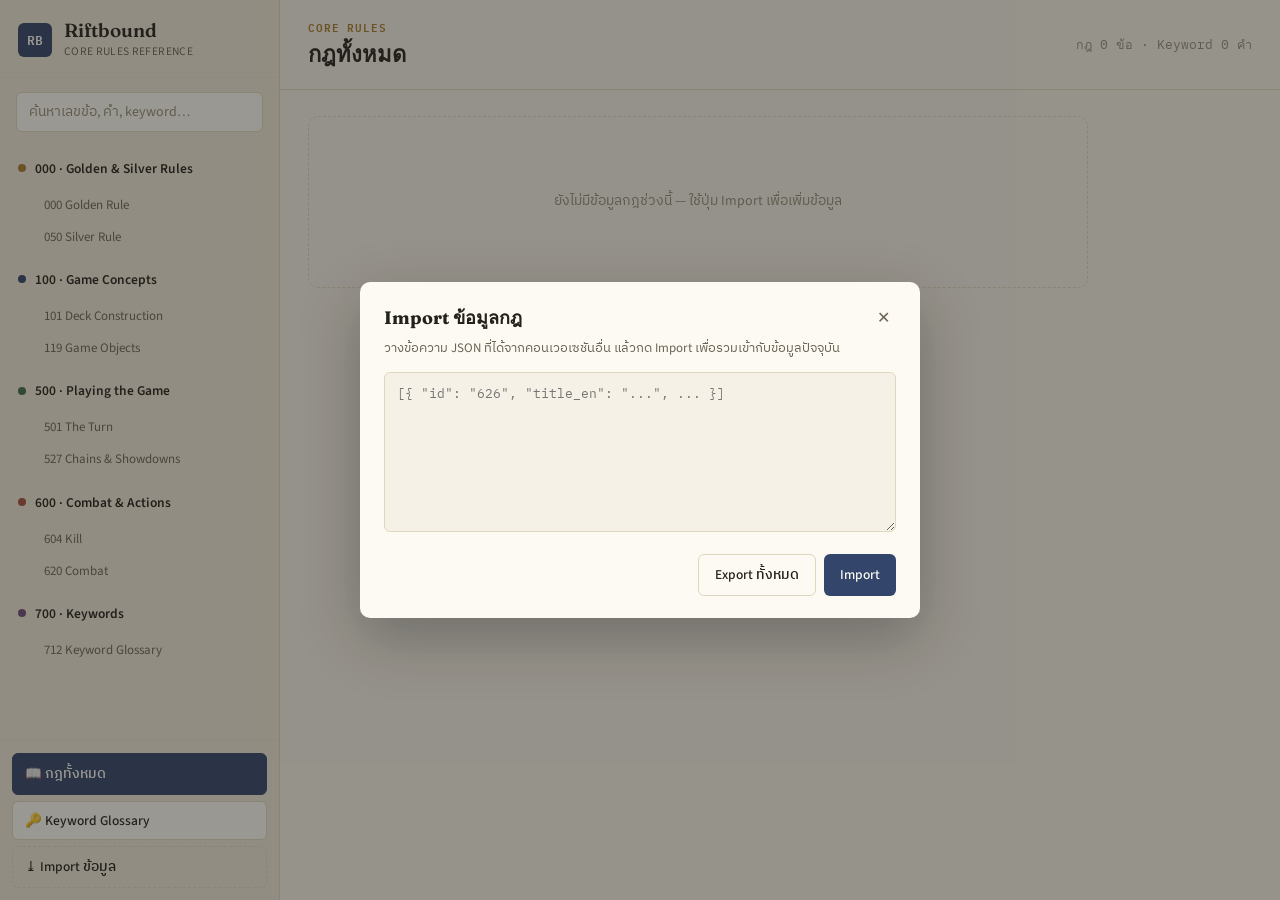
==== riftbound-rules.html @ e8cb07b5 "Add files via upload" ====
<!DOCTYPE html>
<html lang="th">
<head>
<meta charset="UTF-8">
<meta name="viewport" content="width=device-width, initial-scale=1.0">
<title>Riftbound — Core Rules</title>

<link rel="preconnect" href="https://fonts.googleapis.com">
<link rel="preconnect" href="https://fonts.gstatic.com" crossorigin>
<link href="https://fonts.googleapis.com/css2?family=Fraunces:opsz,wght@9..144,400;9..144,600;9..144,700&family=IBM+Plex+Mono:wght@500;600&family=IBM+Plex+Sans+Thai:wght@400;500;600&family=Source+Sans+3:wght@400;500;600&display=swap" rel="stylesheet">

<!-- ==========================================================================
     BLOCK 1 — SHELL & LAYOUT (style)
     Design tokens + layout for sidebar / topbar / cards / glossary / modal.
     Status: DONE
     ========================================================================== -->
<style>
:root {
  /* --- surfaces --- */
  --paper:        #F5F1E7;
  --paper-alt:    #EDE7D6;
  --panel:        #FCFAF3;
  --line:         #DFD6BE;
  --line-soft:    #E9E2CE;

  /* --- ink --- */
  --ink:          #23211C;
  --ink-soft:     #6B6455;
  --ink-faint:    #948C79;

  /* --- accent (stamp ink) --- */
  --accent:       #33456B;
  --accent-soft:  #33456B1A;
  --gold:         #A97A2A;
  --gold-soft:    #A97A2A1F;

  /* --- category hues (000 / 100 / 500 / 600 / 700) --- */
  --cat-000:      #A97A2A; /* gold   — golden/silver rules */
  --cat-100:      #33456B; /* indigo — game concepts */
  --cat-500:      #3F6B4A; /* forest — playing the game */
  --cat-600:      #A24E3B; /* rust   — combat & actions */
  --cat-700:      #6B4C7A; /* plum   — keywords */

  /* --- semantic boxes --- */
  --reminder-bg:  #EFEADA;
  --reminder-line:#C9BE9C;
  --example-bg:   #EAF0E7;
  --example-line: #A9C4A0;

  /* --- type --- */
  --font-display: 'Fraunces', serif;
  --font-body:    'Source Sans 3', 'IBM Plex Sans Thai', sans-serif;
  --font-mono:    'IBM Plex Mono', monospace;

  /* --- shape / motion --- */
  --radius-sm: 6px;
  --radius-md: 10px;
  --shadow-card: 0 1px 2px rgba(35,33,28,0.04), 0 4px 14px rgba(35,33,28,0.06);
  --ease: cubic-bezier(0.4, 0, 0.2, 1);
}

* { box-sizing: border-box; }

html, body {
  margin: 0;
  padding: 0;
  background: var(--paper);
  color: var(--ink);
  font-family: var(--font-body);
  font-size: 16px;
  line-height: 1.55;
  -webkit-font-smoothing: antialiased;
}

a { color: inherit; }

button {
  font-family: inherit;
  cursor: pointer;
  border: none;
  background: none;
  color: inherit;
}

:focus-visible {
  outline: 2px solid var(--accent);
  outline-offset: 2px;
}

/* ---------- APP LAYOUT ---------- */

.app {
  display: grid;
  grid-template-columns: 280px 1fr;
  min-height: 100vh;
}

/* ---------- SIDEBAR ---------- */

.sidebar {
  background: var(--paper-alt);
  border-right: 1px solid var(--line);
  display: flex;
  flex-direction: column;
  height: 100vh;
  position: sticky;
  top: 0;
}

.sidebar-header {
  display: flex;
  align-items: center;
  gap: 12px;
  padding: 20px 18px 16px;
  border-bottom: 1px solid var(--line-soft);
}

.brand-mark {
  font-family: var(--font-mono);
  font-weight: 600;
  font-size: 13px;
  background: var(--accent);
  color: var(--panel);
  width: 34px;
  height: 34px;
  border-radius: var(--radius-sm);
  display: flex;
  align-items: center;
  justify-content: center;
  letter-spacing: 0.02em;
  flex-shrink: 0;
}

.brand-text h1 {
  font-family: var(--font-display);
  font-size: 19px;
  font-weight: 600;
  margin: 0;
  line-height: 1.1;
}

.brand-text p {
  margin: 2px 0 0;
  font-size: 11.5px;
  color: var(--ink-soft);
  letter-spacing: 0.03em;
  text-transform: uppercase;
}

.sidebar-close {
  display: none;
  margin-left: auto;
  font-size: 18px;
  color: var(--ink-soft);
}

.sidebar-search { padding: 14px 16px; }

#search-input {
  width: 100%;
  padding: 9px 12px;
  border: 1px solid var(--line);
  border-radius: var(--radius-sm);
  background: var(--panel);
  font-family: var(--font-body);
  font-size: 14px;
  color: var(--ink);
}

#search-input::placeholder { color: var(--ink-faint); }

.nav-tree { flex: 1; overflow-y: auto; padding: 4px 10px 12px; }
.nav-group { margin-bottom: 2px; }

.nav-group-label {
  width: 100%;
  display: flex;
  align-items: center;
  gap: 9px;
  padding: 9px 8px;
  font-size: 13.5px;
  font-weight: 600;
  color: var(--ink);
  border-radius: var(--radius-sm);
  text-align: left;
}

.nav-group-label:hover { background: var(--line-soft); }

.nav-dot { width: 8px; height: 8px; border-radius: 50%; flex-shrink: 0; }
.dot-000 { background: var(--cat-000); }
.dot-100 { background: var(--cat-100); }
.dot-500 { background: var(--cat-500); }
.dot-600 { background: var(--cat-600); }
.dot-700 { background: var(--cat-700); }

.nav-group-items {
  display: flex;
  flex-direction: column;
  padding-left: 26px;
  margin: 2px 0 8px;
}

.nav-item {
  padding: 6px 8px;
  font-size: 13px;
  color: var(--ink-soft);
  text-decoration: none;
  border-radius: var(--radius-sm);
}

.nav-item:hover { background: var(--line-soft); color: var(--ink); }

.sidebar-footer {
  padding: 12px;
  border-top: 1px solid var(--line-soft);
  display: flex;
  flex-direction: column;
  gap: 6px;
}

.sidebar-btn {
  padding: 9px 12px;
  border-radius: var(--radius-sm);
  font-size: 13.5px;
  font-weight: 500;
  text-align: left;
  color: var(--ink);
  background: var(--panel);
  border: 1px solid var(--line);
}

.sidebar-btn:hover { border-color: var(--accent); }

.sidebar-btn[data-active="true"] {
  background: var(--accent);
  color: var(--panel);
  border-color: var(--accent);
}

.sidebar-btn-ghost { background: transparent; border-style: dashed; }
.sidebar-scrim { display: none; }

/* ---------- MAIN / TOPBAR ---------- */

.main { min-width: 0; display: flex; flex-direction: column; }

.topbar {
  display: flex;
  align-items: center;
  gap: 14px;
  padding: 18px 28px;
  border-bottom: 1px solid var(--line);
  background: var(--paper);
  position: sticky;
  top: 0;
  z-index: 5;
}

.hamburger { display: none; font-size: 20px; color: var(--ink); }
.topbar-title { flex: 1; }

.topbar-eyebrow {
  display: block;
  font-family: var(--font-mono);
  font-size: 11px;
  letter-spacing: 0.08em;
  text-transform: uppercase;
  color: var(--gold);
  font-weight: 600;
}

.topbar-title h2 {
  font-family: var(--font-display);
  font-size: 22px;
  font-weight: 600;
  margin: 2px 0 0;
}

.topbar-status {
  font-size: 12.5px;
  color: var(--ink-faint);
  font-family: var(--font-mono);
  white-space: nowrap;
}

/* ---------- RULE CARDS ---------- */

.view { padding: 26px 28px 80px; }

.card-container {
  display: flex;
  flex-direction: column;
  gap: 22px;
  max-width: 780px;
}

.rule-card {
  background: var(--panel);
  border: 1px solid var(--line);
  border-radius: var(--radius-md);
  box-shadow: var(--shadow-card);
  padding: 22px 24px 22px 22px;
  display: flex;
  gap: 16px;
  position: relative;
  border-left: 4px solid var(--ink-faint);
  scroll-margin-top: 90px;
}

.rule-card[data-section="000"] { border-left-color: var(--cat-000); }
.rule-card[data-section="100"] { border-left-color: var(--cat-100); }
.rule-card[data-section="500"] { border-left-color: var(--cat-500); }
.rule-card[data-section="600"] { border-left-color: var(--cat-600); }
.rule-card[data-section="700"] { border-left-color: var(--cat-700); }

.rule-card-badge {
  flex-shrink: 0;
  width: 46px;
  height: 46px;
  border-radius: var(--radius-sm);
  background: linear-gradient(155deg, #3A2C14, #1E1608);
  color: #E8CE8D;
  font-family: var(--font-mono);
  font-weight: 600;
  font-size: 14px;
  display: flex;
  align-items: center;
  justify-content: center;
  box-shadow: inset 0 0 0 1px rgba(232,206,141,0.35);
  letter-spacing: -0.02em;
}

.rule-card-body { flex: 1; min-width: 0; }

.rule-card-title-en {
  margin: 2px 0 2px;
  font-size: 13px;
  font-style: italic;
  color: var(--ink-soft);
}

.rule-card-title {
  font-family: var(--font-display);
  font-size: 18px;
  font-weight: 600;
  margin: 0 0 14px;
  color: var(--ink);
}

.rule-line { padding: 10px 0; border-top: 1px solid var(--line-soft); }
.rule-line:first-of-type { border-top: none; padding-top: 0; }
.rule-line.indent-1 { padding-left: 18px; }
.rule-line.indent-2 { padding-left: 36px; }

.rule-line .num {
  font-family: var(--font-mono);
  font-size: 11.5px;
  color: var(--gold);
  margin: 0 0 4px;
  font-weight: 600;
}

.rule-line .en { margin: 0 0 4px; font-size: 14px; color: var(--ink-soft); font-style: italic; }
.rule-line .th { margin: 0; font-size: 15.5px; color: var(--ink); font-family: var(--font-body); }

.rule-box {
  margin-top: 12px;
  padding: 12px 14px;
  border-radius: var(--radius-sm);
  border: 1px solid transparent;
}

.rule-box .box-label {
  display: inline-block;
  font-family: var(--font-mono);
  font-size: 10.5px;
  text-transform: uppercase;
  letter-spacing: 0.06em;
  font-weight: 600;
  margin-bottom: 6px;
}

.rule-box p { margin: 0 0 3px; font-size: 13.5px; }
.rule-box .en { color: var(--ink-soft); font-style: italic; }
.rule-box .th { color: var(--ink); }

.box-reminder { background: var(--reminder-bg); border-color: var(--reminder-line); }
.box-reminder .box-label { color: #7A6C3E; }

.box-example { background: var(--example-bg); border-color: var(--example-line); border-style: dashed; }
.box-example .box-label { color: #3F6B4A; }

/* keyword tooltip trigger — visual styling here, behavior wired in Block 4 */
.keyword {
  border-bottom: 1.5px dotted var(--accent);
  color: var(--accent);
  font-weight: 600;
  cursor: help;
}

.empty-state {
  padding: 60px 20px;
  text-align: center;
  color: var(--ink-faint);
  font-size: 14px;
  border: 1px dashed var(--line);
  border-radius: var(--radius-md);
}

/* ---------- GLOSSARY VIEW ---------- */

.glossary-grid {
  display: grid;
  grid-template-columns: repeat(auto-fill, minmax(240px, 1fr));
  gap: 16px;
  max-width: 980px;
}

.glossary-card {
  background: var(--panel);
  border: 1px solid var(--line);
  border-radius: var(--radius-md);
  padding: 16px 18px;
  box-shadow: var(--shadow-card);
}

.glossary-card h4 {
  font-family: var(--font-display);
  margin: 0 0 8px;
  font-size: 16px;
  color: var(--cat-700);
}

.glossary-card .en { font-size: 13px; color: var(--ink-soft); font-style: italic; margin: 0 0 6px; }
.glossary-card .th { font-size: 14px; margin: 0 0 10px; }

.glossary-ref {
  font-family: var(--font-mono);
  font-size: 12px;
  color: var(--accent);
  text-decoration: none;
}

/* ---------- IMPORT MODAL ---------- */

.modal-scrim {
  position: fixed;
  inset: 0;
  background: rgba(35,33,28,0.45);
  display: flex;
  align-items: center;
  justify-content: center;
  z-index: 50;
  padding: 20px;
}

.modal {
  background: var(--panel);
  border-radius: var(--radius-md);
  width: 100%;
  max-width: 560px;
  padding: 22px 24px;
  box-shadow: 0 20px 60px rgba(0,0,0,0.25);
}

.modal-header { display: flex; align-items: center; justify-content: space-between; margin-bottom: 6px; }
.modal-header h3 { font-family: var(--font-display); font-size: 18px; margin: 0; }
.modal-close { font-size: 16px; color: var(--ink-soft); }
.modal-desc { font-size: 13px; color: var(--ink-soft); margin: 0 0 14px; }

#import-textarea {
  width: 100%;
  min-height: 160px;
  border: 1px solid var(--line);
  border-radius: var(--radius-sm);
  padding: 12px;
  font-family: var(--font-mono);
  font-size: 12.5px;
  color: var(--ink);
  background: var(--paper);
  resize: vertical;
}

.modal-footer { display: flex; align-items: center; justify-content: space-between; margin-top: 14px; gap: 12px; }
.modal-msg { font-size: 12.5px; color: var(--ink-faint); }
.modal-actions { display: flex; gap: 8px; }

.btn { padding: 9px 16px; border-radius: var(--radius-sm); font-size: 13.5px; font-weight: 500; }
.btn-primary { background: var(--accent); color: var(--panel); }
.btn-ghost { background: transparent; border: 1px solid var(--line); }

/* ---------- BLOCK 4 — KEYWORD TOOLTIP POPUP ---------- */

.kw-tooltip {
  position: fixed;
  z-index: 100;
  max-width: 260px;
  background: var(--ink);
  color: var(--panel);
  border-radius: var(--radius-sm);
  padding: 10px 12px;
  font-size: 12.5px;
  line-height: 1.4;
  box-shadow: 0 10px 30px rgba(0,0,0,0.3);
  pointer-events: none;
  opacity: 0;
  transform: translateY(4px);
  transition: opacity 0.12s var(--ease), transform 0.12s var(--ease);
}

.kw-tooltip.visible {
  opacity: 1;
  transform: translateY(0);
  pointer-events: auto;
}

.kw-tooltip .kw-tt-title {
  font-family: var(--font-mono);
  font-weight: 600;
  font-size: 11px;
  color: var(--gold);
  text-transform: uppercase;
  letter-spacing: 0.04em;
  margin: 0 0 4px;
}

.kw-tooltip .kw-tt-en { margin: 0 0 4px; font-style: italic; color: #D8D2C2; }
.kw-tooltip .kw-tt-th { margin: 0 0 6px; }

.kw-tooltip .kw-tt-link {
  display: inline-block;
  font-family: var(--font-mono);
  font-size: 11px;
  color: #E8CE8D;
  text-decoration: none;
  border-bottom: 1px dotted #E8CE8D;
}

/* ---------- RESPONSIVE ---------- */

@media (max-width: 860px) {
  .app { grid-template-columns: 1fr; }

  .sidebar {
    position: fixed;
    left: 0; top: 0;
    width: 280px;
    height: 100vh;
    z-index: 40;
    transform: translateX(-100%);
    transition: transform 0.25s var(--ease);
  }

  .sidebar.open { transform: translateX(0); }
  .sidebar-close { display: block; }

  .sidebar-scrim.open {
    display: block;
    position: fixed;
    inset: 0;
    background: rgba(35,33,28,0.4);
    z-index: 35;
  }

  .hamburger { display: block; }
  .view { padding: 20px 16px 60px; }
  .rule-card { flex-direction: column; padding: 18px 16px; }
  .rule-card-badge { width: 40px; height: 40px; font-size: 12.5px; }
}

@media (prefers-reduced-motion: reduce) {
  .sidebar { transition: none; }
  .kw-tooltip { transition: none; }
}
</style>
</head>
<body>

<!-- ==========================================================================
     BLOCK 1 — SHELL & LAYOUT (markup)
     Static structure only. Data-driven rendering wired in by later blocks.
     Status: DONE
     ========================================================================== -->

<div class="app">

  <aside class="sidebar" id="sidebar">
    <div class="sidebar-header">
      <span class="brand-mark">RB</span>
      <div class="brand-text">
        <h1>Riftbound</h1>
        <p>Core Rules Reference</p>
      </div>
      <button class="sidebar-close" id="sidebar-close" aria-label="ปิดเมนู">✕</button>
    </div>

    <div class="sidebar-search">
      <input type="text" id="search-input" placeholder="ค้นหาเลขข้อ, คำ, keyword…" autocomplete="off">
    </div>

    <!-- HOOK: search-nav.js (Block 5) → buildSidebar() replaces/populates #nav-tree -->
    <nav class="nav-tree" id="nav-tree">
      <div class="nav-group" data-section="000">
        <button class="nav-group-label"><span class="nav-dot dot-000"></span> 000 · Golden &amp; Silver Rules</button>
        <div class="nav-group-items">
          <a href="#000" class="nav-item">000 Golden Rule</a>
          <a href="#050" class="nav-item">050 Silver Rule</a>
        </div>
      </div>
      <div class="nav-group" data-section="100">
        <button class="nav-group-label"><span class="nav-dot dot-100"></span> 100 · Game Concepts</button>
        <div class="nav-group-items">
          <a href="#101" class="nav-item">101 Deck Construction</a>
          <a href="#119" class="nav-item">119 Game Objects</a>
        </div>
      </div>
      <div class="nav-group" data-section="500">
        <button class="nav-group-label"><span class="nav-dot dot-500"></span> 500 · Playing the Game</button>
        <div class="nav-group-items">
          <a href="#501" class="nav-item">501 The Turn</a>
          <a href="#527" class="nav-item">527 Chains &amp; Showdowns</a>
        </div>
      </div>
      <div class="nav-group" data-section="600">
        <button class="nav-group-label"><span class="nav-dot dot-600"></span> 600 · Combat &amp; Actions</button>
        <div class="nav-group-items">
          <a href="#604" class="nav-item">604 Kill</a>
          <a href="#620" class="nav-item">620 Combat</a>
        </div>
      </div>
      <div class="nav-group" data-section="700">
        <button class="nav-group-label"><span class="nav-dot dot-700"></span> 700 · Keywords</button>
        <div class="nav-group-items">
          <a href="#712" class="nav-item">712 Keyword Glossary</a>
        </div>
      </div>
    </nav>

    <div class="sidebar-footer">
      <button class="sidebar-btn" id="nav-rules-btn" data-active="true">📖 กฎทั้งหมด</button>
      <button class="sidebar-btn" id="nav-glossary-btn">🔑 Keyword Glossary</button>
      <button class="sidebar-btn sidebar-btn-ghost" id="import-open-btn">⤓ Import ข้อมูล</button>
    </div>
  </aside>

  <div class="sidebar-scrim" id="sidebar-scrim"></div>

  <main class="main">
    <header class="topbar">
      <button class="hamburger" id="hamburger-btn" aria-label="เปิดเมนู">☰</button>
      <div class="topbar-title">
        <span class="topbar-eyebrow" id="topbar-eyebrow">Core Rules</span>
        <h2 id="topbar-heading">กฎทั้งหมด</h2>
      </div>
      <div class="topbar-status" id="data-status">
        <!-- HOOK: data-loader.js (Block 2) updates this -->
        ยังไม่โหลดข้อมูล
      </div>
    </header>

    <section class="view" id="rules-view">
      <div class="card-container" id="card-container">

        <!-- ===== STATIC PLACEHOLDER CARD (layout reference only) =====
             HOOK: card-renderer.js (Block 3) → renderCard() generates
             this same markup dynamically for every rule once data loads.
             tooltip-engine.js (Block 4) only scans DYNAMICALLY rendered
             cards, so this placeholder keeps its manual <span class="keyword">
             markup as-is and is removed the first time real data renders.
        -->
        <article class="rule-card placeholder-card" data-section="600" id="626">
          <div class="rule-card-badge">626</div>
          <div class="rule-card-body">
            <h3 class="rule-card-title">The Combat Damage Step</h3>

            <div class="rule-line">
              <p class="num">626.1</p>
              <p class="en">When the Showdown closes, Attackers and Defenders resolve Combat Damage at the Battlefield that was attacked, using their current Might.</p>
              <p class="th">เมื่อ <span class="keyword" data-kw="Showdown">Showdown</span> ปิดลง ฝ่ายโจมตีและฝ่ายรับจะคำนวณ Combat Damage ที่ <span class="keyword" data-kw="Battlefield">Battlefield</span> ที่ถูกโจมตี โดยใช้ค่า <span class="keyword" data-kw="Might">Might</span> ปัจจุบัน</p>
            </div>

            <div class="rule-line indent-1">
              <p class="num">626.1.d.1</p>
              <p class="en">Units with Tank must be assigned Lethal Damage before any other units.</p>
              <p class="th">ยูนิตที่มี <span class="keyword" data-kw="Tank">Tank</span> ต้องได้รับ Lethal Damage ก่อนยูนิตอื่น</p>
            </div>

            <div class="rule-box box-reminder">
              <span class="box-label">Reminder</span>
              <p class="en">Lethal Damage is nonzero damage equaling or exceeding the Might of a Unit.</p>
              <p class="th">Lethal Damage คือดาเมจที่มากกว่า 0 และเท่ากับหรือมากกว่าค่า <span class="keyword" data-kw="Might">Might</span> ของยูนิตนั้น</p>
            </div>

            <div class="rule-box box-example">
              <span class="box-label">Example</span>
              <p class="en">If a player has 5 damage to distribute among four 3-Might units, they must assign at least 3 to one before assigning any to another.</p>
              <p class="th">ถ้าผู้เล่นมีดาเมจ 5 หน่วยที่ต้องแบ่งให้ยูนิต 4 ตัวที่มี Might 3 ต้องแบ่งอย่างน้อย 3 ดาเมจให้ยูนิตหนึ่งก่อน แล้วที่เหลือไปให้ยูนิตอื่น</p>
            </div>
          </div>
        </article>
        <!-- ===== END PLACEHOLDER CARD ===== -->

        <div class="empty-state" id="empty-state" hidden>
          <p>ยังไม่มีข้อมูลกฎช่วงนี้ — ใช้ปุ่ม Import เพื่อเพิ่มข้อมูล</p>
        </div>
      </div>
    </section>

    <section class="view" id="glossary-view" hidden>
      <!-- HOOK: main.js (Block 7) / glossary renderer populates #glossary-grid -->
      <div class="glossary-grid" id="glossary-grid">
        <article class="glossary-card placeholder-card">
          <h4>Tank</h4>
          <p class="en">Must be assigned lethal damage before any other unit with the same controller.</p>
          <p class="th">ต้องถูกแบ่ง Lethal Damage ก่อนยูนิตอื่นที่ผู้เล่นคนเดียวกันควบคุม</p>
          <a href="#727" class="glossary-ref">ดูกฎเต็ม → 727</a>
        </article>
      </div>
    </section>
  </main>
</div>

<div class="modal-scrim" id="import-scrim" hidden>
  <div class="modal" role="dialog" aria-labelledby="import-title">
    <div class="modal-header">
      <h3 id="import-title">Import ข้อมูลกฎ</h3>
      <button class="modal-close" id="import-close-btn" aria-label="ปิด">✕</button>
    </div>
    <p class="modal-desc">วางข้อความ JSON ที่ได้จากคอนเวอเซชันอื่น แล้วกด Import เพื่อรวมเข้ากับข้อมูลปัจจุบัน</p>
    <textarea id="import-textarea" placeholder='[{ "id": "626", "title_en": "...", ... }]'></textarea>
    <div class="modal-footer">
      <span class="modal-msg" id="import-msg"></span>
      <div class="modal-actions">
        <button class="btn btn-ghost" id="export-btn">Export ทั้งหมด</button>
        <button class="btn btn-primary" id="import-submit-btn">Import</button>
      </div>
    </div>
  </div>
</div>

<!-- ==========================================================================
     BLOCK 2 — DATA LOADER + IMPORT SYSTEM
     Fetches data/manifest.json + rules-*.json + keywords.json, keeps the
     in-memory state, persists to localStorage, wires the Import/Export modal.
     Status: DONE
     Exposes: loadAllRules(), loadKeywords(), importJSON(text), exportState(),
              getState()
     Note: manifest.json content is embedded below as DEFAULT_MANIFEST so this
     single file has something to fall back on; data/manifest.json on disk
     (when deployed) still takes priority via fetch.
     ========================================================================== -->
<script>
// Embedded copy of data/manifest.json (kept in sync manually until Block 2
// is split back out for the real GitHub deploy).
const DEFAULT_MANIFEST = { "rule_files": [], "keyword_file": null };

const STORAGE_KEY = "riftbound_rules_state_v1";

/** In-memory state. Always the single source of truth while the page is open. */
let _state = {
  rules: {},      // { [id]: ruleObject }
  keywords: {},   // { [keyword]: keywordObject }
};

/* ---------- PERSISTENCE (localStorage) ---------- */

function _saveToLocalStorage() {
  try {
    localStorage.setItem(STORAGE_KEY, JSON.stringify(_state));
  } catch (err) {
    console.warn("[data-loader] ไม่สามารถบันทึกลง localStorage ได้:", err);
  }
}

function _loadFromLocalStorage() {
  try {
    const raw = localStorage.getItem(STORAGE_KEY);
    if (!raw) return null;
    const parsed = JSON.parse(raw);
    if (parsed && typeof parsed === "object") {
      return { rules: parsed.rules || {}, keywords: parsed.keywords || {} };
    }
  } catch (err) {
    console.warn("[data-loader] localStorage เสีย/อ่านไม่ได้:", err);
  }
  return null;
}

/* ---------- FETCH LOADERS ---------- */

async function loadManifest() {
  try {
    const res = await fetch("data/manifest.json");
    if (!res.ok) throw new Error(`HTTP ${res.status}`);
    return await res.json();
  } catch (err) {
    console.warn("[data-loader] โหลด manifest.json ไม่สำเร็จ (ใช้ค่า default แทน):", err.message);
    return DEFAULT_MANIFEST;
  }
}

async function loadAllRules() {
  const manifest = await loadManifest();
  const files = manifest.rule_files || [];
  let loadedCount = 0;

  for (const filename of files) {
    try {
      const res = await fetch(`data/${filename}`);
      if (!res.ok) throw new Error(`HTTP ${res.status}`);
      const arr = await res.json();
      if (!Array.isArray(arr)) throw new Error("ไฟล์นี้ไม่ใช่ JSON array");
      for (const rule of arr) {
        if (rule && rule.id) _state.rules[rule.id] = rule;
      }
      loadedCount++;
    } catch (err) {
      console.warn(`[data-loader] โหลด data/${filename} ไม่สำเร็จ:`, err.message);
    }
  }

  _updateStatusBar({ filesLoaded: loadedCount, filesTotal: files.length });
  return _state.rules;
}

async function loadKeywords() {
  const manifest = await loadManifest();
  const filename = manifest.keyword_file;
  if (!filename) return _state.keywords;

  try {
    const res = await fetch(`data/${filename}`);
    if (!res.ok) throw new Error(`HTTP ${res.status}`);
    const arr = await res.json();
    if (!Array.isArray(arr)) throw new Error("ไฟล์นี้ไม่ใช่ JSON array");
    for (const kw of arr) {
      if (kw && kw.keyword) _state.keywords[kw.keyword] = kw;
    }
  } catch (err) {
    console.warn(`[data-loader] โหลด data/${filename} ไม่สำเร็จ:`, err.message);
  }

  return _state.keywords;
}

/* ---------- VALIDATION HELPERS ---------- */

function _isValidRule(obj) {
  return obj && typeof obj === "object" && typeof obj.id === "string" && Array.isArray(obj.content);
}

function _isValidKeyword(obj) {
  return obj && typeof obj === "object" && typeof obj.keyword === "string";
}

/* ---------- IMPORT / EXPORT ---------- */

function importJSON(text) {
  let parsed;
  try {
    parsed = JSON.parse(text);
  } catch (err) {
    return { success: false, error: "JSON ไม่ถูกต้อง (parse ไม่ผ่าน): " + err.message };
  }

  let rulesAdded = 0;
  let keywordsAdded = 0;
  let skipped = 0;

  function mergeArray(arr) {
    for (const item of arr) {
      if (_isValidRule(item)) { _state.rules[item.id] = item; rulesAdded++; }
      else if (_isValidKeyword(item)) { _state.keywords[item.keyword] = item; keywordsAdded++; }
      else { skipped++; }
    }
  }

  if (Array.isArray(parsed)) {
    mergeArray(parsed);
  } else if (parsed && typeof parsed === "object") {
    if (Array.isArray(parsed.rules)) mergeArray(parsed.rules);
    if (Array.isArray(parsed.keywords)) mergeArray(parsed.keywords);
    if (!Array.isArray(parsed.rules) && !Array.isArray(parsed.keywords)) {
      return { success: false, error: "ไม่พบ array ที่ตรง schema (rule หรือ keyword) ใน JSON นี้" };
    }
  } else {
    return { success: false, error: "ต้องเป็น JSON array หรือ object ที่มี rules/keywords" };
  }

  if (rulesAdded === 0 && keywordsAdded === 0) {
    return { success: false, error: "ไม่มีรายการใดตรง schema เลย (เช็ค field 'id'+'content' หรือ 'keyword')" };
  }

  _saveToLocalStorage();
  _updateStatusBar();
  document.dispatchEvent(new CustomEvent("riftbound:data-updated"));

  return { success: true, added: { rules: rulesAdded, keywords: keywordsAdded }, skipped };
}

function exportState() {
  const rulesArr = Object.values(_state.rules).sort((a, b) => a.id.localeCompare(b.id, undefined, { numeric: true }));
  const keywordsArr = Object.values(_state.keywords).sort((a, b) => a.keyword.localeCompare(b.keyword));
  return JSON.stringify({ rules: rulesArr, keywords: keywordsArr }, null, 2);
}

function getState() {
  return _state;
}

/* ---------- STATUS BAR ---------- */

function _updateStatusBar(fetchInfo) {
  const el = document.getElementById("data-status");
  if (!el) return;

  const ruleCount = Object.keys(_state.rules).length;
  const kwCount = Object.keys(_state.keywords).length;

  let text = `กฎ ${ruleCount} ข้อ · Keyword ${kwCount} คำ`;
  if (fetchInfo && fetchInfo.filesTotal > 0) {
    text = `ไฟล์ ${fetchInfo.filesLoaded}/${fetchInfo.filesTotal} · ${text}`;
  }
  el.textContent = text;
}

/* ---------- IMPORT MODAL — UI WIRING ---------- */

function _openImportModal() {
  const scrim = document.getElementById("import-scrim");
  const msg = document.getElementById("import-msg");
  if (msg) { msg.textContent = ""; msg.style.color = ""; }
  if (scrim) scrim.hidden = false;
}

function _closeImportModal() {
  const scrim = document.getElementById("import-scrim");
  if (scrim) scrim.hidden = true;
}

function _setImportMessage(text, isError) {
  const msg = document.getElementById("import-msg");
  if (!msg) return;
  msg.textContent = text;
  msg.style.color = isError ? "#A24E3B" : "#3F6B4A";
}

function _handleImportSubmit() {
  const textarea = document.getElementById("import-textarea");
  if (!textarea || !textarea.value.trim()) {
    _setImportMessage("กรุณาวาง JSON ก่อน Import", true);
    return;
  }

  const result = importJSON(textarea.value);

  if (result.success) {
    const parts = [];
    if (result.added.rules) parts.push(`กฎ ${result.added.rules} ข้อ`);
    if (result.added.keywords) parts.push(`keyword ${result.added.keywords} คำ`);
    let text = `Import สำเร็จ: ${parts.join(", ")}`;
    if (result.skipped) text += ` (ข้าม ${result.skipped} รายการที่ schema ไม่ตรง)`;
    _setImportMessage(text, false);
    textarea.value = "";
  } else {
    _setImportMessage(result.error, true);
  }
}

function _handleExport() {
  const textarea = document.getElementById("import-textarea");
  const json = exportState();

  if (textarea) { textarea.value = json; textarea.select(); }

  if (navigator.clipboard && navigator.clipboard.writeText) {
    navigator.clipboard.writeText(json).then(
      () => _setImportMessage("Export แล้ว — คัดลอกไปยัง clipboard ด้วย", false),
      () => _setImportMessage("Export แล้ว (คัดลอกไม่สำเร็จ ให้เลือกข้อความเองแล้ว Ctrl+C)", false)
    );
  } else {
    _setImportMessage("Export แล้ว — เลือกข้อความในกล่องแล้วคัดลอกได้เลย", false);
  }
}

function _wireImportModal() {
  const openBtn = document.getElementById("import-open-btn");
  const closeBtn = document.getElementById("import-close-btn");
  const submitBtn = document.getElementById("import-submit-btn");
  const exportBtn = document.getElementById("export-btn");
  const scrim = document.getElementById("import-scrim");

  if (openBtn) openBtn.addEventListener("click", _openImportModal);
  if (closeBtn) closeBtn.addEventListener("click", _closeImportModal);
  if (submitBtn) submitBtn.addEventListener("click", _handleImportSubmit);
  if (exportBtn) exportBtn.addEventListener("click", _handleExport);

  if (scrim) {
    scrim.addEventListener("click", (e) => { if (e.target === scrim) _closeImportModal(); });
  }

  document.addEventListener("keydown", (e) => {
    if (e.key === "Escape" && scrim && !scrim.hidden) _closeImportModal();
  });
}

/* ---------- INIT ---------- */

async function _initDataLoader() {
  const local = _loadFromLocalStorage();
  if (local) _state = local;

  const manifest = await loadManifest();

  const fetchedRules = {};
  for (const filename of manifest.rule_files || []) {
    try {
      const res = await fetch(`data/${filename}`);
      if (res.ok) {
        const arr = await res.json();
        if (Array.isArray(arr)) {
          for (const rule of arr) if (rule && rule.id) fetchedRules[rule.id] = rule;
        }
      }
    } catch (err) { /* silent — see loadAllRules() for logged version */ }
  }
  _state.rules = { ...fetchedRules, ..._state.rules };

  if (manifest.keyword_file) {
    try {
      const res = await fetch(`data/${manifest.keyword_file}`);
      if (res.ok) {
        const arr = await res.json();
        if (Array.isArray(arr)) {
          const fetchedKw = {};
          for (const kw of arr) if (kw && kw.keyword) fetchedKw[kw.keyword] = kw;
          _state.keywords = { ...fetchedKw, ..._state.keywords };
        }
      }
    } catch (err) { /* silent */ }
  }

  _updateStatusBar({
    filesLoaded: Object.keys(fetchedRules).length > 0 ? (manifest.rule_files || []).length : 0,
    filesTotal: (manifest.rule_files || []).length,
  });

  _wireImportModal();
  document.dispatchEvent(new CustomEvent("riftbound:data-ready"));
}

document.addEventListener("DOMContentLoaded", _initDataLoader);
</script>

<!-- ==========================================================================
     BLOCK 3 — RULE CARD RENDERER
     Turns rule objects into the .rule-card markup Block 1's CSS styles.
     Renders EN/TH as plain textContent only — no keyword markup here.
     Status: DONE
     Exposes: renderCard(rule), renderAllCards(rulesObject)
     ========================================================================== -->
<script>
function _sectionBucket(id) {
  const n = parseInt(id, 10);
  if (isNaN(n)) return "000";
  if (n < 100) return "000";
  if (n < 500) return "100";
  if (n < 600) return "500";
  if (n < 700) return "600";
  return "700";
}

function _indentClass(num) {
  if (!num) return "";
  const depth = num.split(".").length - 1;
  if (depth <= 1) return "";
  if (depth === 2) return "indent-1";
  return "indent-2";
}

function _el(tag, className, text) {
  const node = document.createElement(tag);
  if (className) node.className = className;
  if (text !== undefined) node.textContent = text;
  return node;
}

function _renderContentItem(item) {
  if (item.type === "reminder" || item.type === "example") {
    const box = _el("div", `rule-box ${item.type === "reminder" ? "box-reminder" : "box-example"}`);
    box.appendChild(_el("span", "box-label", item.type === "reminder" ? "Reminder" : "Example"));
    box.appendChild(_el("p", "en", item.en || ""));
    box.appendChild(_el("p", "th", item.th || ""));
    return box;
  }

  const indent = _indentClass(item.num);
  const line = _el("div", `rule-line${indent ? " " + indent : ""}`);
  if (item.num) line.appendChild(_el("p", "num", item.num));
  line.appendChild(_el("p", "en", item.en || ""));
  line.appendChild(_el("p", "th", item.th || ""));
  return line;
}

function renderCard(rule) {
  const card = _el("article", "rule-card");
  card.dataset.section = _sectionBucket(rule.id);
  card.id = rule.id;
  card.style.scrollMarginTop = "90px";

  const badge = _el("div", "rule-card-badge", rule.id);
  card.appendChild(badge);

  const body = _el("div", "rule-card-body");
  if (rule.title_en) body.appendChild(_el("p", "rule-card-title-en", rule.title_en));
  if (rule.title_th) body.appendChild(_el("h3", "rule-card-title", rule.title_th));

  const content = Array.isArray(rule.content) ? rule.content : [];
  for (const item of content) body.appendChild(_renderContentItem(item));

  card.appendChild(body);
  return card;
}

function renderAllCards(rulesObject) {
  const container = _el("div");
  const ids = Object.keys(rulesObject || {}).sort((a, b) => a.localeCompare(b, undefined, { numeric: true }));
  for (const id of ids) container.appendChild(renderCard(rulesObject[id]));
  return container;
}

function _syncCardContainer() {
  const container = document.getElementById("card-container");
  const emptyState = document.getElementById("empty-state");
  if (!container) return;

  const state = typeof getState === "function" ? getState() : { rules: {} };
  const ruleCount = Object.keys(state.rules || {}).length;

  [...container.children].forEach((child) => { if (child.id !== "empty-state") child.remove(); });

  if (ruleCount === 0) {
    if (emptyState) emptyState.hidden = false;
    return;
  }

  if (emptyState) emptyState.hidden = true;
  const rendered = renderAllCards(state.rules);
  container.appendChild(rendered);
}

document.addEventListener("DOMContentLoaded", _syncCardContainer);
document.addEventListener("riftbound:data-ready", _syncCardContainer);
document.addEventListener("riftbound:data-updated", _syncCardContainer);
</script>

<!-- ==========================================================================
     BLOCK 4 — KEYWORD TOOLTIP ENGINE  (NEW)
     ---------------------------------------------------------------------
     Responsibilities:
       1. Read keywords from getState().keywords (Block 2) as a lookup table.
       2. AFTER Block 3 rebuilds #card-container, scan its rendered .en/.th
          text nodes for keyword matches (word-boundary, case-sensitive,
          longest-keyword-first so e.g. "Rune Pool" wins over "Rune").
       3. Wrap each match in <span class="keyword" data-kw="...">, matching
          the same markup/CSS Block 1 already styles.
       4. On hover, show a floating popup with short_en / short_th and a
          "ดูกฎเต็ม →" link to rule_ref (scrolls to the matching #id card).
     Status: DONE
     Exposes: attachTooltips(container)
     Runs automatically on riftbound:data-ready / riftbound:data-updated,
     registered AFTER Block 3's listeners (script order below), so it always
     scans the freshly-rendered DOM, never the placeholder card.
     ========================================================================== -->
<script>
function _escapeRegExp(s) {
  return s.replace(/[.*+?^${}()|[\]\\]/g, "\\$&");
}

/** Builds one regex matching any keyword, longest first, word-boundary, case-sensitive. */
function _buildKeywordRegex(keywordMap) {
  const names = Object.keys(keywordMap).sort((a, b) => b.length - a.length);
  if (names.length === 0) return null;
  const alternation = names.map(_escapeRegExp).join("|");
  return new RegExp(`\\b(${alternation})\\b`, "g");
}

/** Walks text nodes under `root` and wraps keyword matches in <span class="keyword">. */
function _wrapKeywordsInElement(root, regex, keywordMap) {
  const walker = document.createTreeWalker(root, NodeFilter.SHOW_TEXT, {
    acceptNode(node) {
      // Skip text already inside a keyword span, or inside the rule number badge.
      if (node.parentElement && node.parentElement.closest(".keyword, .num, .rule-card-badge")) {
        return NodeFilter.FILTER_REJECT;
      }
      return regex.test(node.nodeValue) ? NodeFilter.FILTER_ACCEPT : NodeFilter.FILTER_SKIP;
    },
  });

  const targets = [];
  let node;
  while ((node = walker.nextNode())) targets.push(node);

  for (const textNode of targets) {
    regex.lastIndex = 0;
    const text = textNode.nodeValue;
    const frag = document.createDocumentFragment();
    let lastIndex = 0;
    let match;

    while ((match = regex.exec(text)) !== null) {
      const [full] = match;
      if (match.index > lastIndex) {
        frag.appendChild(document.createTextNode(text.slice(lastIndex, match.index)));
      }
      const span = document.createElement("span");
      span.className = "keyword";
      span.dataset.kw = full;
      span.textContent = full;
      frag.appendChild(span);
      lastIndex = match.index + full.length;
    }
    frag.appendChild(document.createTextNode(text.slice(lastIndex)));
    textNode.parentNode.replaceChild(frag, textNode);
  }
}

/** Scans every .rule-card inside `container` (default: #card-container) and highlights keywords. */
function attachTooltips(container) {
  const root = container || document.getElementById("card-container");
  if (!root) return;

  const state = typeof getState === "function" ? getState() : { keywords: {} };
  const keywordMap = state.keywords || {};
  const regex = _buildKeywordRegex(keywordMap);
  if (!regex) return; // no keywords loaded yet — nothing to highlight

  const scopes = root.querySelectorAll(".rule-card:not(.placeholder-card) .en, .rule-card:not(.placeholder-card) .th");
  scopes.forEach((el) => _wrapKeywordsInElement(el, regex, keywordMap));
}

/* ---------- HOVER POPUP ---------- */

let _ttEl = null;

function _ensureTooltipEl() {
  if (_ttEl) return _ttEl;
  _ttEl = document.createElement("div");
  _ttEl.className = "kw-tooltip";
  document.body.appendChild(_ttEl);
  return _ttEl;
}

function _positionTooltip(el, mouseX, mouseY) {
  const margin = 14;
  const rect = el.getBoundingClientRect();
  let left = mouseX + margin;
  let top = mouseY + margin;

  if (left + rect.width > window.innerWidth - 8) left = mouseX - rect.width - margin;
  if (top + rect.height > window.innerHeight - 8) top = mouseY - rect.height - margin;

  el.style.left = `${Math.max(8, left)}px`;
  el.style.top = `${Math.max(8, top)}px`;
}

function _showTooltip(kwName, mouseX, mouseY) {
  const state = typeof getState === "function" ? getState() : { keywords: {} };
  const kw = (state.keywords || {})[kwName];
  if (!kw) return;

  const el = _ensureTooltipEl();
  el.innerHTML = "";

  const title = _el("p", "kw-tt-title", kwName);
  el.appendChild(title);
  if (kw.short_en) el.appendChild(_el("p", "kw-tt-en", kw.short_en));
  if (kw.short_th) el.appendChild(_el("p", "kw-tt-th", kw.short_th));

  if (kw.rule_ref) {
    const link = document.createElement("a");
    link.className = "kw-tt-link";
    link.href = `#${kw.rule_ref}`;
    link.textContent = "ดูกฎเต็ม →";
    el.appendChild(link);
  }

  el.classList.add("visible");
  _positionTooltip(el, mouseX, mouseY);
}

function _hideTooltip() {
  if (_ttEl) _ttEl.classList.remove("visible");
}

function _wireTooltipEvents() {
  // Event delegation: works for keyword spans created at any time, no rebinding needed.
  document.addEventListener("mouseover", (e) => {
    const span = e.target.closest(".keyword");
    if (!span) return;
    _showTooltip(span.dataset.kw, e.clientX, e.clientY);
  });

  document.addEventListener("mousemove", (e) => {
    if (_ttEl && _ttEl.classList.contains("visible") && e.target.closest(".keyword")) {
      _positionTooltip(_ttEl, e.clientX, e.clientY);
    }
  });

  document.addEventListener("mouseout", (e) => {
    const span = e.target.closest(".keyword");
    if (!span) return;
    // Don't hide if we moved onto the tooltip itself (so its link is clickable).
    if (e.relatedTarget && e.relatedTarget.closest && e.relatedTarget.closest(".kw-tooltip")) return;
    _hideTooltip();
  });

  // Clicking the "ดูกฎเต็ม" link should close the popup after the jump.
  document.addEventListener("click", (e) => {
    if (e.target.closest(".kw-tt-link")) _hideTooltip();
  });
}

document.addEventListener("DOMContentLoaded", _wireTooltipEvents);
document.addEventListener("riftbound:data-ready", () => attachTooltips());
document.addEventListener("riftbound:data-updated", () => attachTooltips());
</script>

<!-- ==========================================================================
     BLOCK 5 — NAVIGATION & SEARCH  (not yet built)
     Planned responsibilities:
       - buildSidebar(): read state → group #nav-tree by section (000/100/500/600/700)
       - wireSearch(): real-time filter on #search-input across id / en / th / keyword
       - click result → scroll to card + temporary highlight
       - manage #<id> URL hash so links to a specific rule are shareable
     ========================================================================== -->

<!-- ==========================================================================
     BLOCK 6 — KEYWORD GLOSSARY PAGE  (not yet built)
     Planned responsibilities:
       - renderGlossary(): reuse state.keywords to populate #glossary-grid
         (A-Z cards), each linking to its rule_ref
     ========================================================================== -->

<!-- ==========================================================================
     BLOCK 7 — main.js (app composer)  (not yet built)
     Planned responsibilities:
       - orchestrate init order once all blocks exist: load data → render
         cards → attachTooltips() → buildSidebar()
       - wire #nav-rules-btn / #nav-glossary-btn view toggle
       - wire hamburger / sidebar-close / sidebar-scrim for mobile
     ========================================================================== -->

</body>
</html>
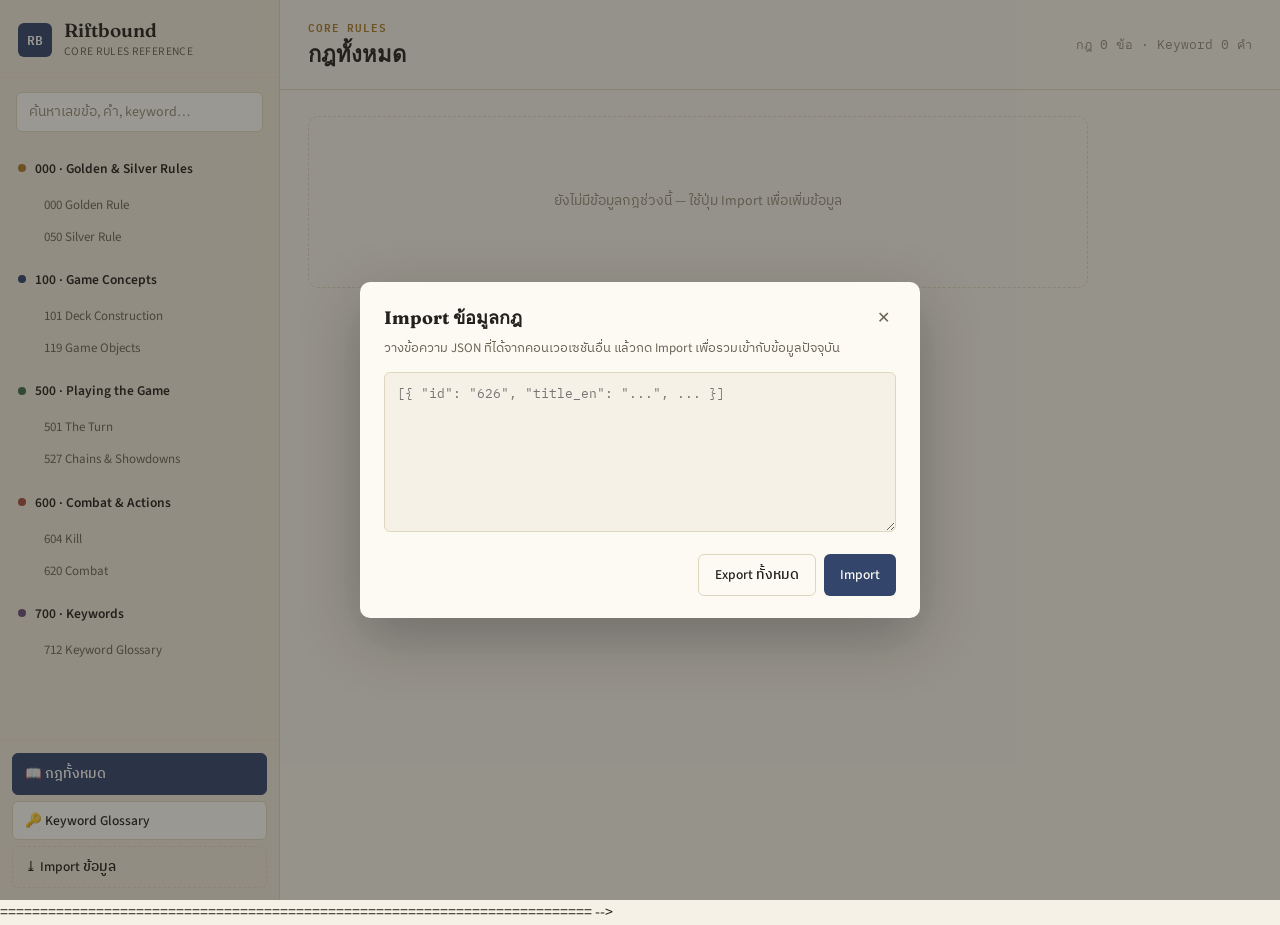
==== commit c510c707: "Update riftbound-rules.html" ====
--- a/riftbound-rules.html
+++ b/riftbound-rules.html
@@ -536,7 +536,51 @@
   text-decoration: none;
   border-bottom: 1px dotted #E8CE8D;
 }
-
+/* ---------- BLOCK 5 — NAV COLLAPSE / SEARCH FILTER / HIGHLIGHT ---------- */
+
+.nav-group.collapsed .nav-group-items { display: none; }
+
+.nav-item[hidden] { display: none; }
+.nav-group[hidden] { display: none; }
+
+.rule-card[hidden] { display: none; }
+
+.rule-card.highlight { animation: rc-flash 1.6s ease-out; }
+
+@keyframes rc-flash {
+  0% { box-shadow: 0 0 0 3px var(--gold-soft), var(--shadow-card); }
+  100% { box-shadow: var(--shadow-card); }
+}
+/* ---------- BLOCK 6 — GLOSSARY EXTRAS ---------- */
+
+.glossary-card[hidden] { display: none; }
+
+.glossary-search {
+  max-width: 980px;
+  margin: 0 0 18px;
+}
+
+.glossary-search input {
+  width: 100%;
+  max-width: 320px;
+  padding: 9px 12px;
+  border: 1px solid var(--line);
+  border-radius: var(--radius-sm);
+  background: var(--panel);
+  font-family: var(--font-body);
+  font-size: 14px;
+  color: var(--ink);
+}
+
+.glossary-empty {
+  padding: 40px 20px;
+  text-align: center;
+  color: var(--ink-faint);
+  font-size: 14px;
+  border: 1px dashed var(--line);
+  border-radius: var(--radius-md);
+  max-width: 980px;
+}     
 /* ---------- RESPONSIVE ---------- */
 
 @media (max-width: 860px) {
@@ -707,9 +751,12 @@
       </div>
     </section>
 
-    <section class="view" id="glossary-view" hidden>
-      <!-- HOOK: main.js (Block 7) / glossary renderer populates #glossary-grid -->
-      <div class="glossary-grid" id="glossary-grid">
+   <section class="view" id="glossary-view" hidden>
+  <div class="glossary-search">
+    <input type="text" id="glossary-search-input" placeholder="ค้นหา keyword…" autocomplete="off">
+  </div>
+  <!-- HOOK: Block 6 renderGlossary() populates #glossary-grid -->
+  <div class="glossary-grid" id="glossary-grid">
         <article class="glossary-card placeholder-card">
           <h4>Tank</h4>
           <p class="en">Must be assigned lethal damage before any other unit with the same controller.</p>
@@ -1328,28 +1375,355 @@
 </script>
 
 <!-- ==========================================================================
-     BLOCK 5 — NAVIGATION & SEARCH  (not yet built)
-     Planned responsibilities:
-       - buildSidebar(): read state → group #nav-tree by section (000/100/500/600/700)
-       - wireSearch(): real-time filter on #search-input across id / en / th / keyword
-       - click result → scroll to card + temporary highlight
-       - manage #<id> URL hash so links to a specific rule are shareable
+<!-- ==========================================================================
+     BLOCK 5 — NAVIGATION & SEARCH
+     ---------------------------------------------------------------------
+     Responsibilities:
+       1. buildSidebar(): rebuild #nav-tree from state.rules, grouped by
+          section bucket (000/100/500/600/700), replacing Block 1's static
+          placeholder nav the first time real data exists.
+       2. wireSearch(): real-time filter on #search-input — matches id,
+          title_en/th, and every content item's en/th text. Filters both
+          the sidebar nav items AND the rendered cards in #card-container.
+       3. Clicking a nav item scrolls to that card and adds a brief
+          .highlight flash (see Block 5 CSS).
+       4. Keeps the URL hash (#<id>) in sync so a specific rule is
+          shareable/deep-linkable, including on initial page load.
+     Status: DONE
+     Exposes: buildSidebar(), wireSearch()
+     Depends on: _sectionBucket() (Block 3), getState() (Block 2)
      ========================================================================== -->
-
+<script>
+const SECTION_TITLES = {
+  "000": "Golden & Silver Rules",
+  "100": "Game Concepts",
+  "500": "Playing the Game",
+  "600": "Combat & Actions",
+  "700": "Keywords",
+};
+
+/* ---------- SIDEBAR BUILD ---------- */
+
+function buildSidebar() {
+  const tree = document.getElementById("nav-tree");
+  if (!tree) return;
+
+  const state = typeof getState === "function" ? getState() : { rules: {} };
+  const rules = state.rules || {};
+  const ids = Object.keys(rules).sort((a, b) => a.localeCompare(b, undefined, { numeric: true }));
+
+  // No real data yet → keep Block 1's static placeholder nav as-is.
+  if (ids.length === 0) return;
+
+  const groups = {};
+  for (const id of ids) {
+    const section = _sectionBucket(id);
+    (groups[section] = groups[section] || []).push(rules[id]);
+  }
+
+  tree.innerHTML = "";
+
+  for (const section of ["000", "100", "500", "600", "700"]) {
+    const items = groups[section];
+    if (!items || items.length === 0) continue;
+
+    const groupEl = document.createElement("div");
+    groupEl.className = "nav-group";
+    groupEl.dataset.section = section;
+
+    const labelBtn = document.createElement("button");
+    labelBtn.className = "nav-group-label";
+    labelBtn.innerHTML = `<span class="nav-dot dot-${section}"></span> ${section} · ${SECTION_TITLES[section]}`;
+    labelBtn.addEventListener("click", () => groupEl.classList.toggle("collapsed"));
+    groupEl.appendChild(labelBtn);
+
+    const itemsEl = document.createElement("div");
+    itemsEl.className = "nav-group-items";
+    for (const rule of items) {
+      const label = rule.title_th || rule.title_en || "";
+      const a = document.createElement("a");
+      a.href = `#${rule.id}`;
+      a.className = "nav-item";
+      a.dataset.id = rule.id;
+      a.textContent = label ? `${rule.id} ${label}` : rule.id;
+      itemsEl.appendChild(a);
+    }
+    groupEl.appendChild(itemsEl);
+    tree.appendChild(groupEl);
+  }
+}
+
+/* ---------- SEARCH ---------- */
+
+function _searchHaystack(id, rule) {
+  if (!rule) return id.toLowerCase();
+  const parts = [id, rule.title_en || "", rule.title_th || ""];
+  for (const item of rule.content || []) parts.push(item.en || "", item.th || "");
+  return parts.join(" ").toLowerCase();
+}
+
+function _applySearchFilter(query) {
+  const q = query.trim().toLowerCase();
+  const state = typeof getState === "function" ? getState() : { rules: {} };
+  const rules = state.rules || {};
+
+  document.querySelectorAll("#nav-tree .nav-item").forEach((a) => {
+    const hay = _searchHaystack(a.dataset.id, rules[a.dataset.id]);
+    a.hidden = !(!q || hay.includes(q));
+  });
+
+  document.querySelectorAll("#nav-tree .nav-group").forEach((g) => {
+    const anyVisible = [...g.querySelectorAll(".nav-item")].some((a) => !a.hidden);
+    g.hidden = !anyVisible;
+  });
+
+  document.querySelectorAll("#card-container .rule-card:not(.placeholder-card)").forEach((card) => {
+    const hay = _searchHaystack(card.id, rules[card.id]);
+    card.hidden = !(!q || hay.includes(q));
+  });
+}
+
+function wireSearch() {
+  const input = document.getElementById("search-input");
+  if (!input) return;
+  input.addEventListener("input", () => _applySearchFilter(input.value));
+}
+
+/* ---------- CLICK → SCROLL + HIGHLIGHT + HASH ---------- */
+
+function _goToRule(id) {
+  const card = document.getElementById(id);
+  if (!card) return;
+  history.pushState(null, "", `#${id}`);
+  card.scrollIntoView({ behavior: "smooth", block: "start" });
+  card.classList.add("highlight");
+  setTimeout(() => card.classList.remove("highlight"), 1600);
+}
+
+function _wireNavClicks() {
+  const tree = document.getElementById("nav-tree");
+  if (!tree) return;
+  tree.addEventListener("click", (e) => {
+    const a = e.target.closest(".nav-item");
+    if (!a) return;
+    e.preventDefault();
+    _goToRule(a.dataset.id || a.getAttribute("href").slice(1));
+  });
+}
+
+function _handleHash() {
+  const id = location.hash.replace("#", "");
+  if (id) _goToRule(id);
+}
+
+/* ---------- INIT ---------- */
+
+document.addEventListener("DOMContentLoaded", () => {
+  wireSearch();
+  _wireNavClicks();
+});
+
+window.addEventListener("hashchange", _handleHash);
+
+document.addEventListener("riftbound:data-ready", () => {
+  buildSidebar();
+  _handleHash(); // deep-link on first load, after cards exist in the DOM
+});
+
+document.addEventListener("riftbound:data-updated", buildSidebar);
+</script>
 <!-- ==========================================================================
-     BLOCK 6 — KEYWORD GLOSSARY PAGE  (not yet built)
-     Planned responsibilities:
-       - renderGlossary(): reuse state.keywords to populate #glossary-grid
-         (A-Z cards), each linking to its rule_ref
+<!-- ==========================================================================
+     BLOCK 6 — KEYWORD GLOSSARY PAGE
+     ---------------------------------------------------------------------
+     Responsibilities:
+       1. renderGlossary(): read state.keywords → build A-Z sorted
+          .glossary-card grid in #glossary-grid, same markup Block 1's
+          placeholder card already uses (so Block 1's CSS just applies).
+       2. Each card's "ดูกฎเต็ม → <id>" link jumps to the rule card AND
+          switches back to the rules view first (glossary view is hidden,
+          so scrollIntoView on a hidden card wouldn't scroll correctly).
+       3. wireGlossarySearch(): real-time filter on #glossary-search-input,
+          matching keyword name, short_en, and short_th.
+       4. Removes Block 1's static placeholder card the first time real
+          keyword data exists.
+     Status: DONE
+     Exposes: renderGlossary(), wireGlossarySearch()
+     Depends on: getState() (Block 2), _goToRule()/switchToRulesView() —
+     switchToRulesView() itself is defined in Block 7 (main.js), so the
+     glossary link falls back to a plain hash jump until Block 7 exists.
      ========================================================================== -->
-
+<script>
+function _glossaryCardHTML(kw) {
+  const card = document.createElement("article");
+  card.className = "glossary-card";
+  card.dataset.keyword = kw.keyword;
+
+  const h4 = document.createElement("h4");
+  h4.textContent = kw.keyword;
+  card.appendChild(h4);
+
+  if (kw.short_en) {
+    const p = document.createElement("p");
+    p.className = "en";
+    p.textContent = kw.short_en;
+    card.appendChild(p);
+  }
+
+  if (kw.short_th) {
+    const p = document.createElement("p");
+    p.className = "th";
+    p.textContent = kw.short_th;
+    card.appendChild(p);
+  }
+
+  if (kw.rule_ref) {
+    const a = document.createElement("a");
+    a.className = "glossary-ref";
+    a.href = `#${kw.rule_ref}`;
+    a.textContent = `ดูกฎเต็ม → ${kw.rule_ref}`;
+    a.addEventListener("click", (e) => {
+      e.preventDefault();
+      // Block 7 provides the real view switcher; fall back to hash-only jump.
+      if (typeof switchToRulesView === "function") switchToRulesView();
+      if (typeof _goToRule === "function") _goToRule(kw.rule_ref);
+      else location.hash = kw.rule_ref;
+    });
+    card.appendChild(a);
+  }
+
+  return card;
+}
+
+function renderGlossary() {
+  const grid = document.getElementById("glossary-grid");
+  if (!grid) return;
+
+  const state = typeof getState === "function" ? getState() : { keywords: {} };
+  const keywords = state.keywords || {};
+  const names = Object.keys(keywords).sort((a, b) => a.localeCompare(b));
+
+  if (names.length === 0) return; // keep Block 1's static placeholder card
+
+  grid.innerHTML = "";
+
+  if (names.length === 0) {
+    const empty = document.createElement("div");
+    empty.className = "glossary-empty";
+    empty.textContent = "ยังไม่มีข้อมูล keyword — ใช้ปุ่ม Import เพื่อเพิ่มข้อมูล";
+    grid.appendChild(empty);
+    return;
+  }
+
+  for (const name of names) {
+    grid.appendChild(_glossaryCardHTML(keywords[name]));
+  }
+}
+
+function _applyGlossaryFilter(query) {
+  const q = query.trim().toLowerCase();
+  document.querySelectorAll("#glossary-grid .glossary-card").forEach((card) => {
+    const hay = card.textContent.toLowerCase();
+    card.hidden = !(!q || hay.includes(q));
+  });
+}
+
+function wireGlossarySearch() {
+  const input = document.getElementById("glossary-search-input");
+  if (!input) return;
+  input.addEventListener("input", () => _applyGlossaryFilter(input.value));
+}
+
+document.addEventListener("DOMContentLoaded", wireGlossarySearch);
+document.addEventListener("riftbound:data-ready", renderGlossary);
+document.addEventListener("riftbound:data-updated", renderGlossary);
+</script>
 <!-- ==========================================================================
-     BLOCK 7 — main.js (app composer)  (not yet built)
-     Planned responsibilities:
-       - orchestrate init order once all blocks exist: load data → render
-         cards → attachTooltips() → buildSidebar()
-       - wire #nav-rules-btn / #nav-glossary-btn view toggle
-       - wire hamburger / sidebar-close / sidebar-scrim for mobile
+     <!-- ==========================================================================
+     BLOCK 7 — main.js (APP COMPOSER)
+     ---------------------------------------------------------------------
+     Responsibilities:
+       1. switchToRulesView() / switchToGlossaryView(): toggle #rules-view
+          vs #glossary-view, sync sidebar button active state + topbar text.
+          (Block 6's glossary "ดูกฎเต็ม" link calls switchToRulesView()
+          directly — this is what makes that fallback unnecessary now.)
+       2. Wire mobile nav: hamburger opens sidebar, sidebar-close / scrim
+          click closes it. Auto-closes sidebar after a nav-item tap on
+          mobile so the card is actually visible.
+       3. Safety-net init: Blocks 2-6 already self-wire via
+          DOMContentLoaded / riftbound:data-ready / riftbound:data-updated,
+          so this mostly just wires the view-toggle + mobile buttons —
+          nothing here duplicates data loading or rendering.
+     Status: DONE
+     Exposes: switchToRulesView(), switchToGlossaryView()
+     ========================================================================== -->
+<script>
+function switchToRulesView() {
+  document.getElementById("rules-view").hidden = false;
+  document.getElementById("glossary-view").hidden = true;
+
+  document.getElementById("nav-rules-btn").dataset.active = "true";
+  document.getElementById("nav-glossary-btn").dataset.active = "false";
+
+  document.getElementById("topbar-eyebrow").textContent = "Core Rules";
+  document.getElementById("topbar-heading").textContent = "กฎทั้งหมด";
+}
+
+function switchToGlossaryView() {
+  document.getElementById("rules-view").hidden = true;
+  document.getElementById("glossary-view").hidden = false;
+
+  document.getElementById("nav-rules-btn").dataset.active = "false";
+  document.getElementById("nav-glossary-btn").dataset.active = "true";
+
+  document.getElementById("topbar-eyebrow").textContent = "Reference";
+  document.getElementById("topbar-heading").textContent = "Keyword Glossary";
+}
+
+function _wireViewToggle() {
+  const rulesBtn = document.getElementById("nav-rules-btn");
+  const glossaryBtn = document.getElementById("nav-glossary-btn");
+  if (rulesBtn) rulesBtn.addEventListener("click", switchToRulesView);
+  if (glossaryBtn) glossaryBtn.addEventListener("click", switchToGlossaryView);
+}
+
+/* ---------- MOBILE SIDEBAR ---------- */
+
+function _openMobileSidebar() {
+  document.getElementById("sidebar").classList.add("open");
+  document.getElementById("sidebar-scrim").classList.add("open");
+}
+
+function _closeMobileSidebar() {
+  document.getElementById("sidebar").classList.remove("open");
+  document.getElementById("sidebar-scrim").classList.remove("open");
+}
+
+function _wireMobileSidebar() {
+  const hamburger = document.getElementById("hamburger-btn");
+  const closeBtn = document.getElementById("sidebar-close");
+  const scrim = document.getElementById("sidebar-scrim");
+  const tree = document.getElementById("nav-tree");
+
+  if (hamburger) hamburger.addEventListener("click", _openMobileSidebar);
+  if (closeBtn) closeBtn.addEventListener("click", _closeMobileSidebar);
+  if (scrim) scrim.addEventListener("click", _closeMobileSidebar);
+
+  // Auto-close after tapping a rule link on mobile, so the card is visible.
+  if (tree) {
+    tree.addEventListener("click", (e) => {
+      if (e.target.closest(".nav-item") && window.innerWidth <= 860) _closeMobileSidebar();
+    });
+  }
+}
+
+/* ---------- INIT ---------- */
+
+document.addEventListener("DOMContentLoaded", () => {
+  _wireViewToggle();
+  _wireMobileSidebar();
+});
+</script>
      ========================================================================== -->
 
 </body>
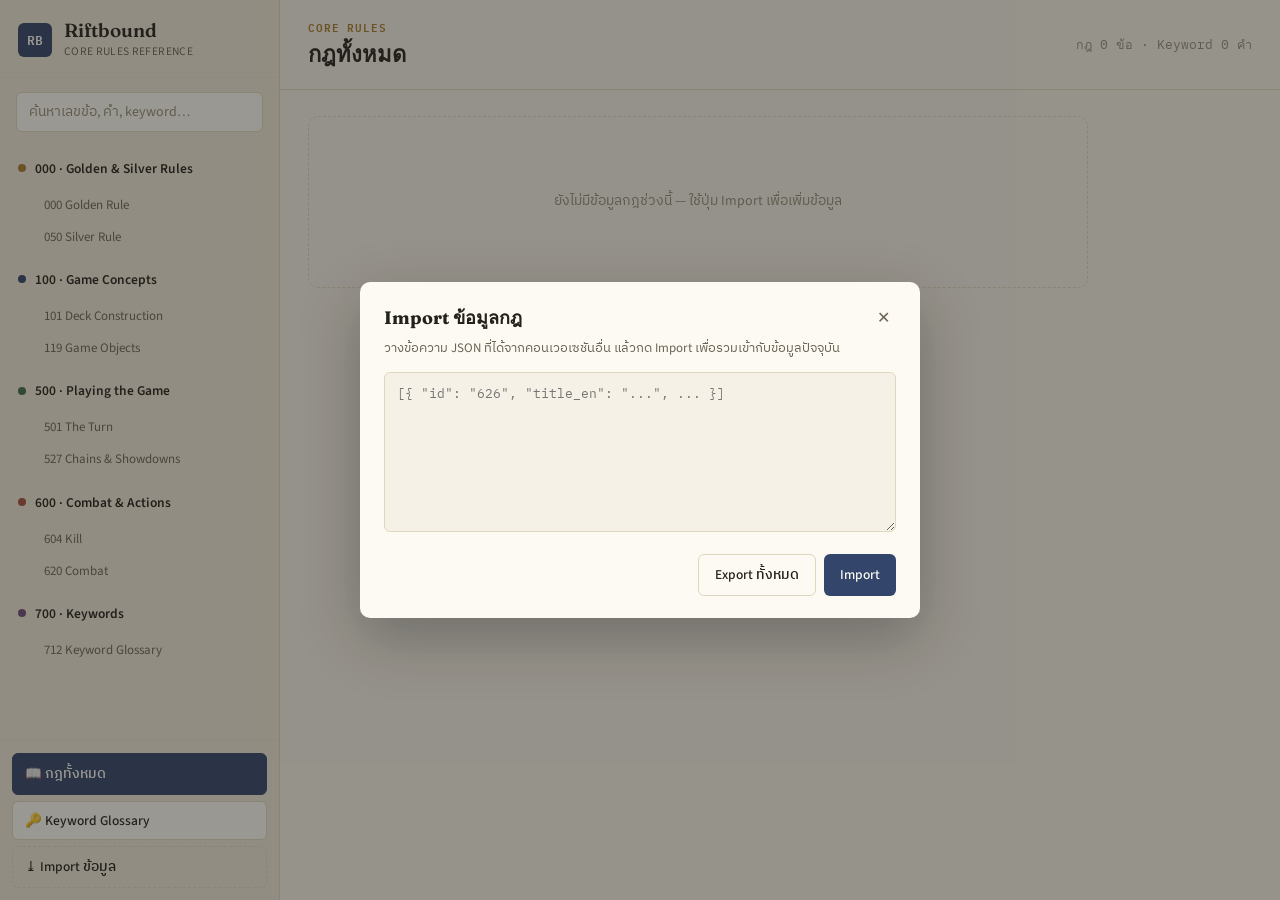
==== commit 73738b53: "Update riftbound-rules.html" ====
--- a/riftbound-rules.html
+++ b/riftbound-rules.html
@@ -1724,7 +1724,5 @@
   _wireMobileSidebar();
 });
 </script>
-     ========================================================================== -->
-
 </body>
 </html>
